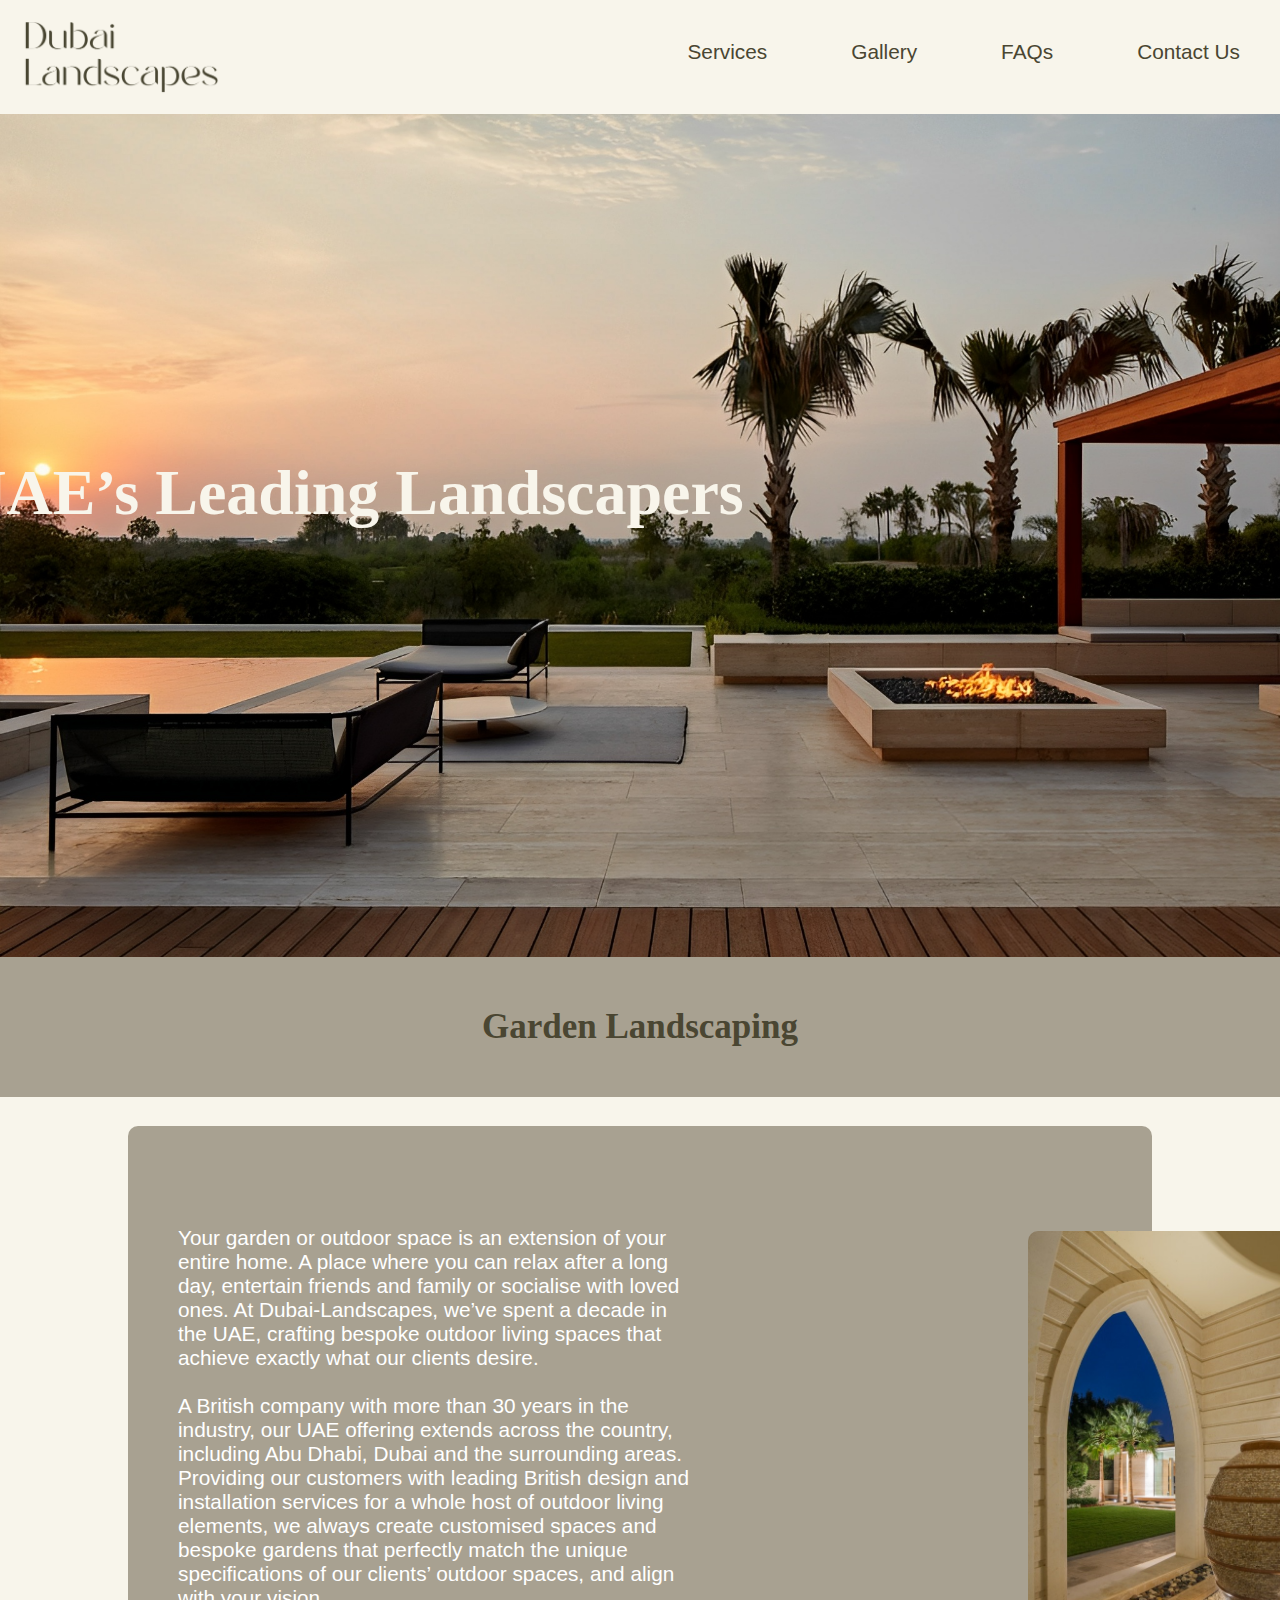
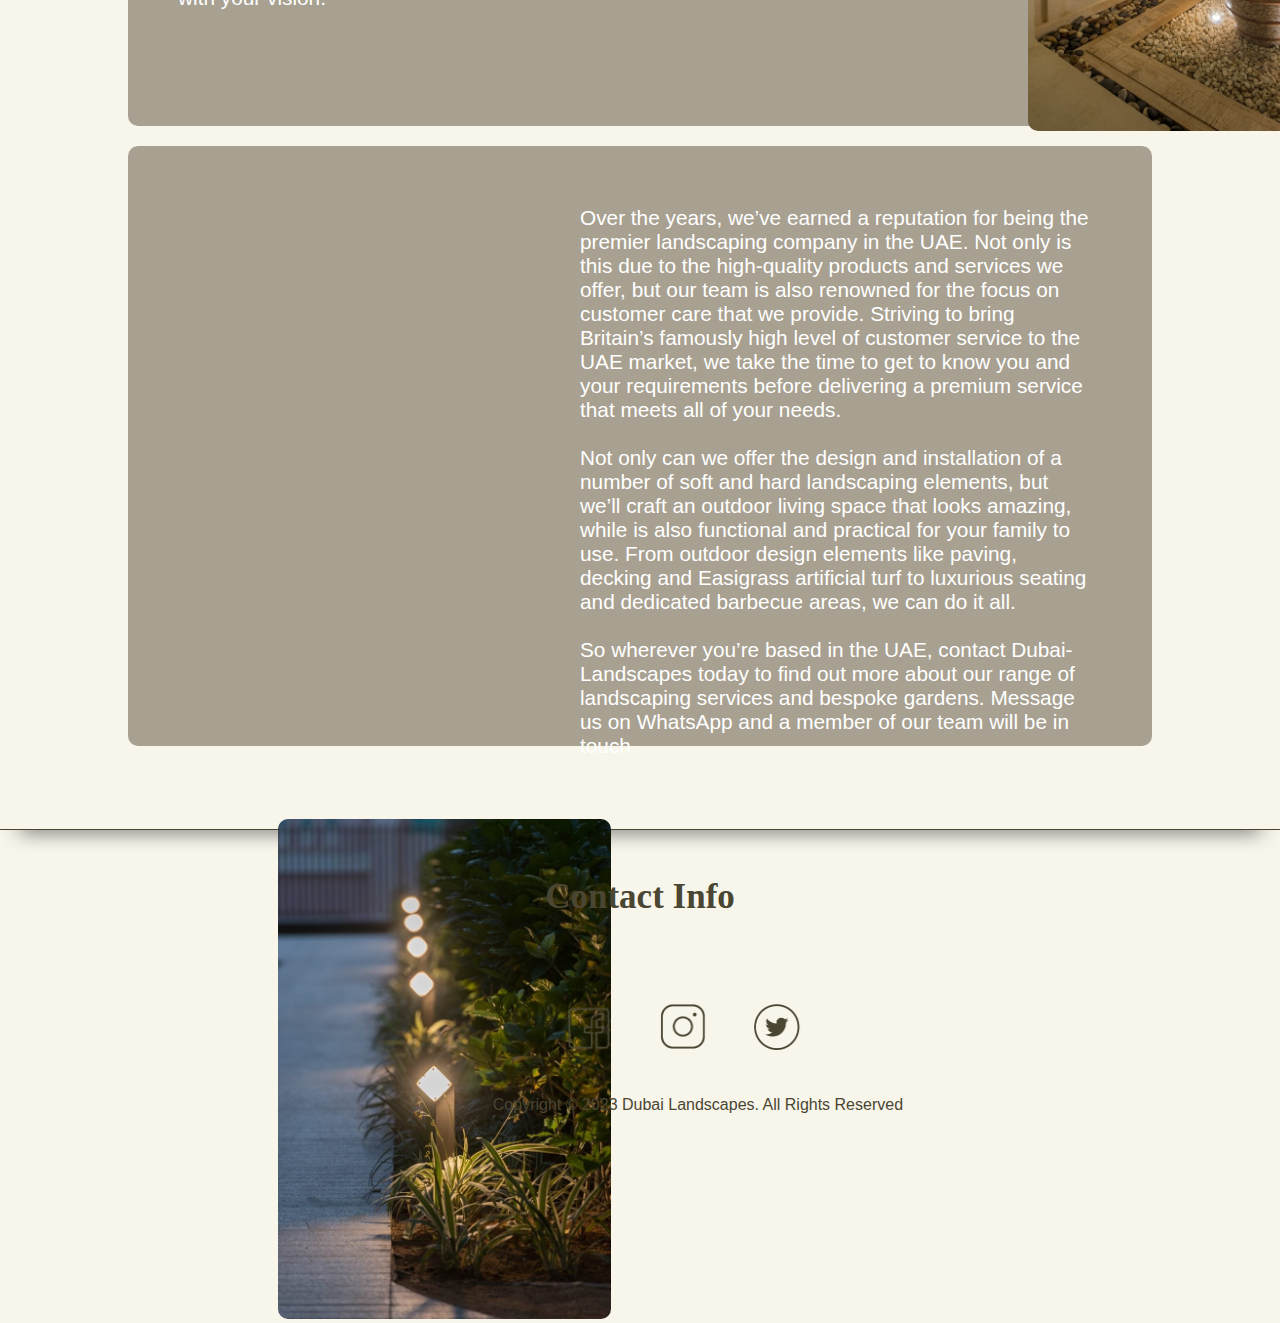
==== index.html @ ac516fa3 "updated files" ====
<!DOCTYPE html>
<html>
<head>
	<title>Dubai Landscapes</title>
    <link rel="icon" type="image/x-icon" href="assets/dl.ico"> <!-- Website icon-->
    <link rel="stylesheet" href="https://cdnjs.cloudflare.com/ajax/libs/animate.css/4.1.1/animate.min.css"/>
    <link href="//db.onlinewebfonts.com/c/8297a20a4a0a4138515211333ce5164c?family=Rantera" rel="stylesheet" type="text/css"/>
    <meta name="viewport" content="width=device-width, initial-scale=1.0">
	<link href="index.css" rel="stylesheet" /> <!-- Link with the DubaiLandscapes.css -->
</head>
<body>
    <div class="grid-container">
        <!-- Header of the website starts here -->
        <div class="header">
            <a href="file:///Users/mikekon31/Desktop/Dubai%20Landscapes/index.html"><img alt="Logo" src="assets/Logo.png" class="logo"></a>
                <div class="navbar">
                    <a href="file:///Users/mikekon31/Desktop/Dubai%20Landscapes/Services.html">Services</a>
                    <a href="file:///Users/mikekon31/Desktop/Dubai%20Landscapes/Gallery.html#">Gallery</a>
                    <a href="file:///Users/mikekon31/Desktop/Dubai%20Landscapes/FAQs.html#">FAQs</a>
                    <a href="file:///Users/mikekon31/Desktop/Dubai%20Landscapes/Contact.html">Contact Us</a>
                </div>
        </div>
        <!-- Header of the website ends here -->

        <!-- Hero section of the page starts here -->
        <div class="image">
            <img alt="Logo" src="assets/HomePage.png" class="main-img">
            <h1 class="animate__animated animate__backInDown animate__repeat-1">UAE’s Leading Landscapers</h1>
            <div class="animate__animated animate__rubberBand animate__repeat-1">
                <a href="file:///Users/mikekon31/Desktop/Dubai%20Landscapes/Gallery.html#"><button class="button1">Gallery</button></a>
                <a href="file:///Users/mikekon31/Desktop/Dubai%20Landscapes/Contact.html"><button class="button2">Contact Us</button></a>
            </div>
        </div>
        <!-- Hero section of the page ends here -->

        <!-- Main section of the page starts here -->
        <div class="heading2">
            <h2>Garden Landscaping</h2>
        </div>

        <div class="content1"></div>
            <div class="background1">
                <p>Your garden or outdoor space is an extension of your entire home. A place where you can relax after a long day, entertain friends and family or socialise with loved ones. At Dubai-Landscapes, we’ve spent a decade in the UAE, crafting bespoke outdoor living spaces that achieve exactly what our clients desire.<br>
                <br>A British company with more than 30 years in the industry, our UAE offering extends across the country, including Abu Dhabi, Dubai and the surrounding areas. Providing our customers with leading British design and installation services for a whole host of outdoor living elements, we always create customised spaces and bespoke gardens that perfectly match the unique specifications of our clients’ outdoor spaces, and align with your vision.</p>  
                <div class="animate__animated animate__backInRight animate__repeat-1">
                    <img  alt="content2" src="assets/HomePage2.jpeg" class="gardenimg1"> 
                </div>
            </div>
        </div>
        
        <div class="content2">
            <div class="background2">
                <p>Over the years, we’ve earned a reputation for being the premier landscaping company in the UAE. Not only is this due to the high-quality products and services we offer, but our team is also renowned for the focus on customer care that we provide. Striving to bring Britain’s famously high level of customer service to the UAE market, we take the time to get to know you and your requirements before delivering a premium service that meets all of your needs.<br>
                <br>Not only can we offer the design and installation of a number of soft and hard landscaping elements, but we’ll craft an outdoor living space that looks amazing, while is also functional and practical for your family to use. From outdoor design elements like paving, decking and Easigrass artificial turf to luxurious seating and dedicated barbecue areas, we can do it all.<br>  
                <br>So wherever you’re based in the UAE, contact Dubai-Landscapes today to find out more about our range of landscaping services and bespoke gardens. Message us on WhatsApp and a member of our team will be in touch.</p>
                <div class="animate__animated animate__backInLeft animate__repeat-1">
                    <img alt="content2" src="assets/HomePage3.jpeg" class="gardenimg2">
                </div> 
            </div>
        </div>
        <!-- Main section of the page ends here -->
        
        <!-- Fotter section of the page starts here -->
        <div class="footer">
            <br>
            <hr>
            <h3>Contact Info</h3>
            <div class="contact">
                <a href="https://www.facebook.com/"><img  alt="ContactInfo" src="assets/Facebook.png" class="contactinfo"></a>
                <a href="https://www.instagram.com/"><img alt="ContactInfo" src="assets/Instagram.png" class="contactinfo"></a>
                <a href="https://twitter.com/"><img alt="ContactInfo" src="assets/Twitter.png" class="contactinfo"></a>
            </div>
            <p>Copyright © 2023 Dubai Landscapes. All Rights Reserved</p>
        </div>
        <!-- Fotter section of the page ends here -->
    
    <script src="app.js"></script>
</body>
</html>
---- index.css ----
/* Grid-container class starts here */
.grid-container{
    display: grid;
    grid-template-columns: auto auto auto auto auto auto;
}
/* Grid-container class ends here */

/* Header class starts here */
.header{
    grid-column-start: 1 ;
    grid-column-end: 7 ;
    grid-row-start:1;
    grid-row-end: 2;
}
/* Header class ends here */

/* Image class starts here */
.image{
    grid-column-start: 1;
    grid-column-end: 7;
    grid-row-start: 2;
    grid-row-end:3 ;
}
/* Image class ends here */

/* Heading2 class starts here */
.heading2{
    grid-column-start: 1;
    grid-column-end: 7 ;
    grid-row-start: 3;
    grid-row-end:4 ;
}
/* Heading2 class ends here */

/* Background1 class starts here */
.background1{
    grid-column-start: 2;
    grid-column-end: 6 ;
    grid-row-start: 4;
    grid-row-end:5 ;
}
/* Background1 class ends here */

/* Content1 class starts here */
.content1{
    grid-column-start: 1;
    grid-column-end: 4 ;
    grid-row-start: 4;
    grid-row-end:5 ;
}
/* Content1 class ends here */

/* Content2 class starts here */
.content2{
    grid-column-start:4;
    grid-column-end: 7;
    grid-row-start: 4;
    grid-row-end:5 ;
}
/* Content2 class ends here */

/* Background2 class starts here */
.background2{
    grid-column-start: 2;
    grid-column-end: 6 ;
    grid-row-start: 5;
    grid-row-end:6 ;
}
/* Background2 class ends here */

/* Content3 class starts here */
.content3{
    grid-column-start:1 ;
    grid-column-end: 4;
    grid-row-start: 5;
    grid-row-end:6 ;
}
/* Content3 class ends here */

/* Content4 class starts here */
.content4{
    grid-column-start:4 ;
    grid-column-end:7 ;
    grid-row-start: 5;
    grid-row-end: 6;
}
/* Content4 class ends here */

/* Footer class starts here */
.footer{
    grid-column-start: 1;
    grid-column-end:7 ;
    grid-row-start: 6;
    grid-row-end: 7;
}
/* Footer class ends here */

/* Body starts here */
body{
    background-color: #F8F5EB;
    margin: 0;
}
/* Body ends here */

/* Logo class starts here */
.logo{
    width: 200px;
    margin: 20px;
    float: left;
}
/* Logo class ends here */

/* NavBar class starts here */
.navbar{
    float: right;
}
/* NavBar class ends here */

/* A tag in NavBar class starts here */
.navbar a{
    font-family: 'Open Sans', 'Helvetica Neue', sans-serif;
    color: #4A4632;
    font-size: 1.3rem;
    text-decoration: none;
    display:inline-flex;
    align-items: center;
    justify-content: space-between;
    padding: 20px;
    margin: 20px;
}
/* A tag in NavBar class ends here */

/* Main-img class starts here */
.main-img{
    width: 100%;
}
/* Main-img class ends here */

/* H1 starts here */
h1{
    font-family: "Rantera"; 
    font-size: 4rem;
    color: #F8F5EB;
    position: absolute;
    top: 50%;
    left: 27.5%;
    transform: translate(-50%, -50%);
}
/* H1 ends here */

/* Button1 class starts here */
.button1{
    width: 10%;
    background-color: #A8A191;
    color: #F8F5EB;
    font-family: system-ui, -apple-system, BlinkMacSystemFont, 'Segoe UI', Roboto, Oxygen, Ubuntu, Cantarell, 'Open Sans', 'Helvetica Neue', sans-serif;
    font-size: 18px;
    border: none;
    padding: 1% 2%;
    text-align: center;
    border-radius: 10px;
    position: absolute;
    top: -400px;
    left: 42%;
    transform: translate(-50%, -50%);
    box-shadow: 0 10px 20px 0 rgba(0,0,0,0.2), 0 10px 20px 0 rgba(0,0,0,0.19)
}
/* Button1 class ends here */

/* Button2 class starts here */
.button2{
    width: 10%;
    background-color: #A8A191;
    color: #F8F5EB;
    font-family: system-ui, -apple-system, BlinkMacSystemFont, 'Segoe UI', Roboto, Oxygen, Ubuntu, Cantarell, 'Open Sans', 'Helvetica Neue', sans-serif;
    font-size: 18px;
    border: none;
    padding: 1% 2%;
    text-align: center; 
    border-radius: 10px;
    position: absolute;
    top: -400px;
    left: 58%;
    transform: translate(-50%, -50%);
    box-shadow: 0 10px 20px 0 rgba(0,0,0,0.2), 0 10px 20px 0 rgba(0,0,0,0.19)
}
/* Button2 class ends here */

/* H2 starts here */
h2{
    font-family: "Rantera";
    color: #4A4632;
    font-size: 35px;
    background-color: #A8A191;
    text-align: center;
    margin-top: -1%;
    padding: 50px;
}
/* H2 ends here */

/* Background1 class starts here */
.background1{
    border-radius: 10px;
    width: 80%;
    background-color: #A8A191;
    background-clip: padding-box;
    display: block;
    margin-left: auto;
    margin-right: auto;
    height: 600px;
}
/* background1 class ends here */

/* background2 class starts here */
.background2{
    border-radius: 10px;
    width: 80%;
    background-color: #A8A191;
    background-clip: padding-box;
    display: block;
    margin-left: auto;
    margin-right: auto;
    height: 600px;
}
/* Background2 class ends here */

/* Gardenimg1 class starts here */
.gardenimg1{
    height: 500px;
    margin-left: 900px;
    margin-top: -400px;
    border-radius: 10px; 
}
/* Gardenimg1 class ends here */

/* Content1 class starts here */
.content1{
    display: block;
    margin-left: auto;
    margin-top: 20px;  
}
/* Content1 class ends here */

/* P tag in background1 class starts here */
.background1 p{
    font-family: 'Open Sans', 'Helvetica Neue', sans-serif;
    color: white;
    font-size: 1.3rem;
    width: 50%;
    text-align: left;
    margin-left: 50px;
    margin-top: 100px;
}
/* P tag in background1 class ends here */

/* Gardenimg2 class starts here */
.gardenimg2{
    height: 500px;
    margin-left: 150px;
    margin-top: 40px;
    border-radius: 10px;
}
/* Gardenimg2 class ends here */

/* Content2 class starts here */
.content2{
    display: block;
    margin-left: auto;
    margin-top: 20px;
}
/* Content2 class ends here */

/* P tag in background2 class starts here */
.background2 p{
    font-family: 'Open Sans', 'Helvetica Neue', sans-serif;
    color: white;
    font-size: 1.3rem;
    width: 50%;
    text-align: left;
    margin-top: 60px;
    margin-right: 60px;
    float: right;
}
/* P tag in background2 class ends here */

/* Footer class starts here */
.footer{
    background-color: #F8F5EB;
}
/* Footer class ends here */

/* Hr starts here */
hr {
    border:none;
    height: 20px;
    width: 100%;
    height: 50px;
    margin-top: 0;
    border-bottom: 1px solid #4A4632;
    box-shadow: 0 20px 20px -20px #333;
    margin: -50px auto 10px; 
}
/* Hr ends here */

/* H3 starts here */
h3{
    color: #4A4632;
    font-family: "Rantera";
    font-size: 35px;
    text-align: center;
    margin-top: -1%;
    padding: 50px;
}
/* H3 ends here */

/* Contactinfo class starts here */
.contactinfo{
    width: 50px;
    padding: 20px;   
}
/* Contactinfo class ends here */

/* Contact class starts here */
.contact{
    margin-left: 42.5%;
    margin-top: -20px;
}
/* Contact class ends here */

/* P tag in footer class starts here */
.footer p{
    font-family: 'Open Sans', 'Helvetica Neue', sans-serif;
    color: #4A4632;
    font-size: 1rem;
    display: block;
    margin-left: 38.5%;
    margin-top: 20px;
}
/* P tag in footer class ends here */
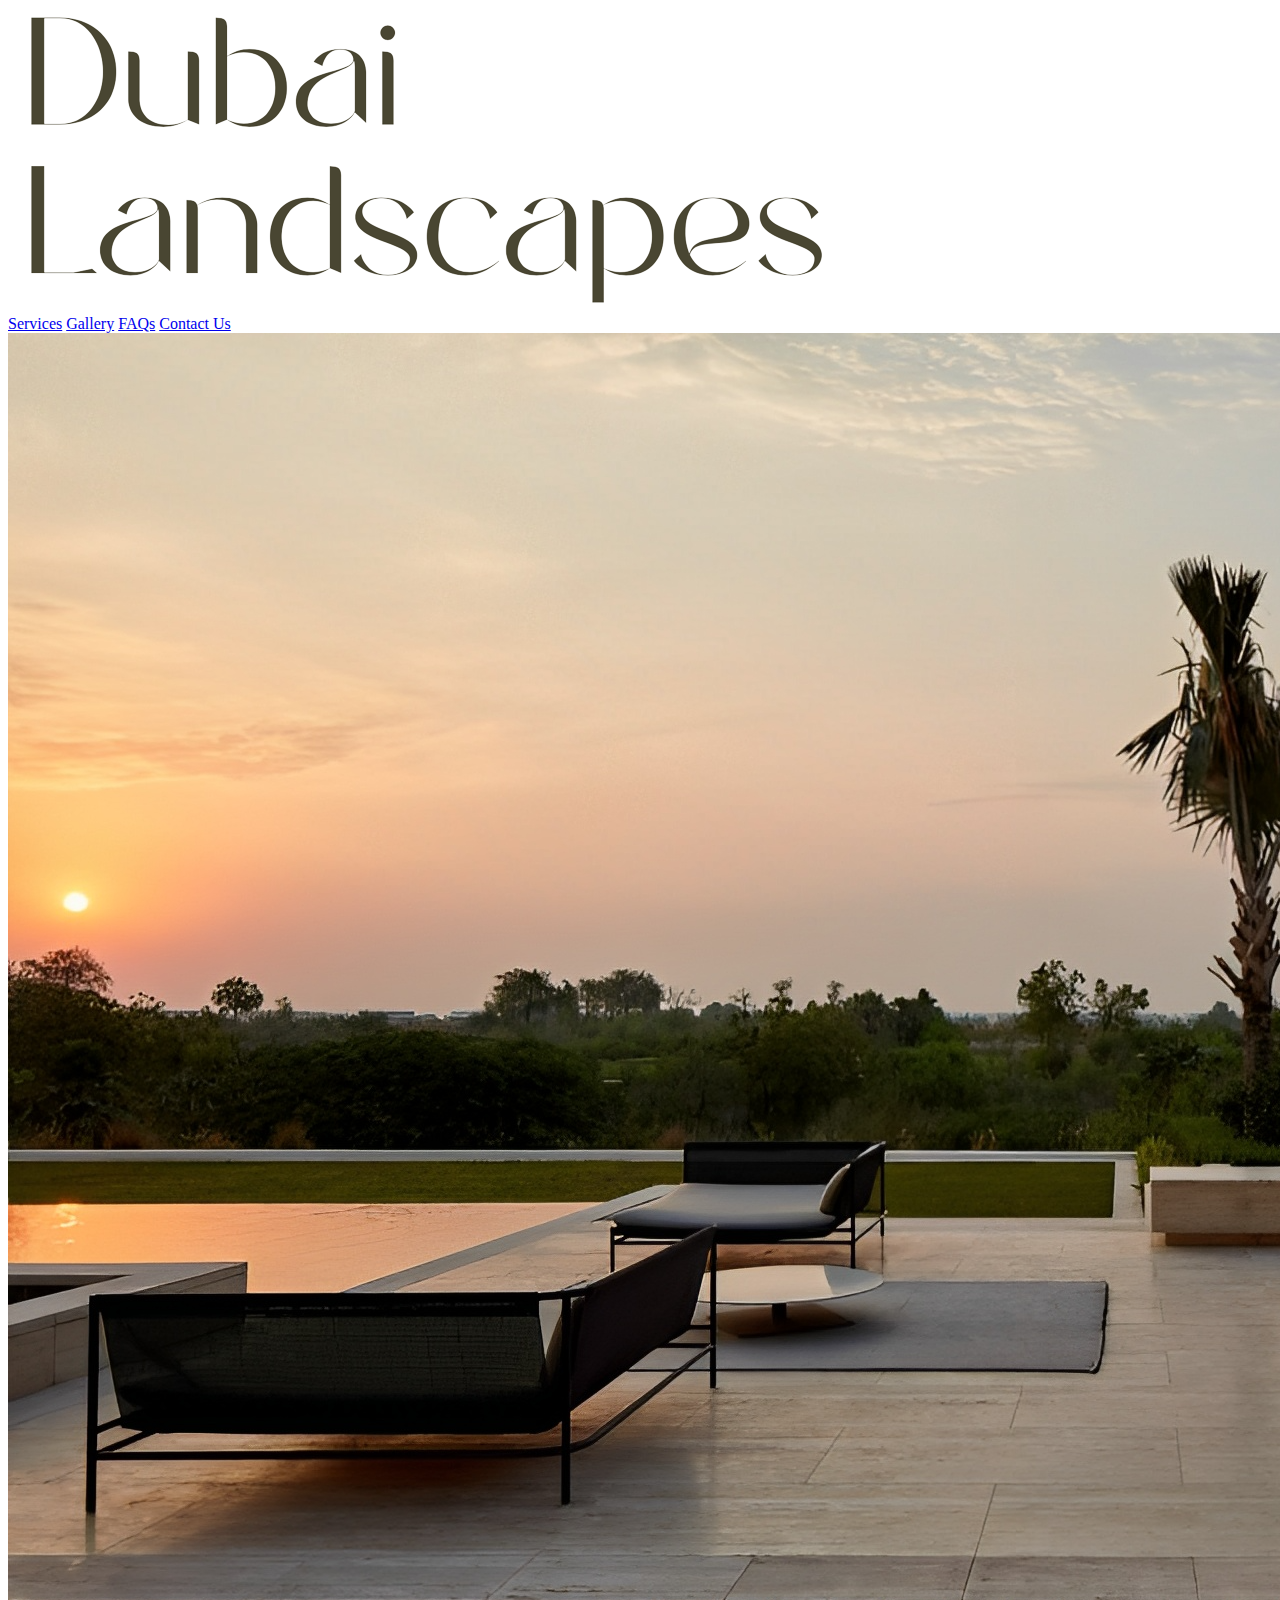
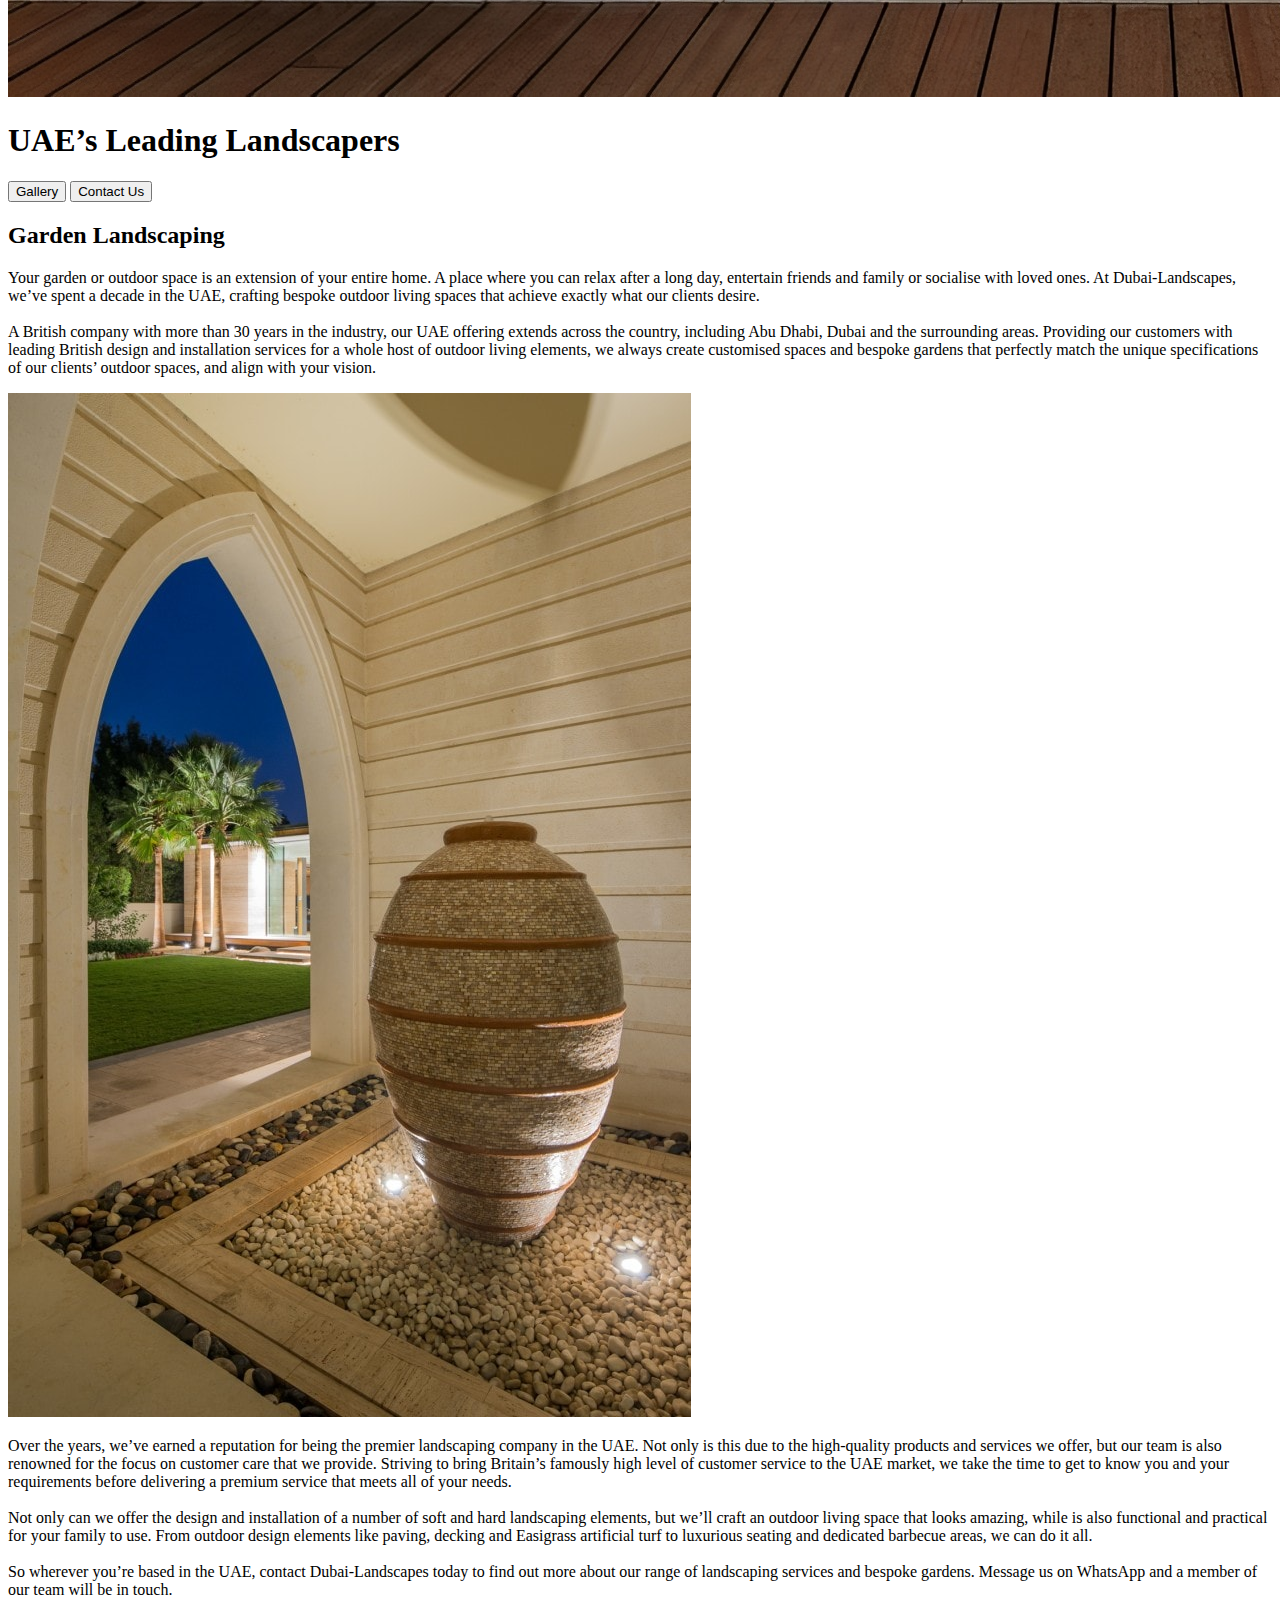
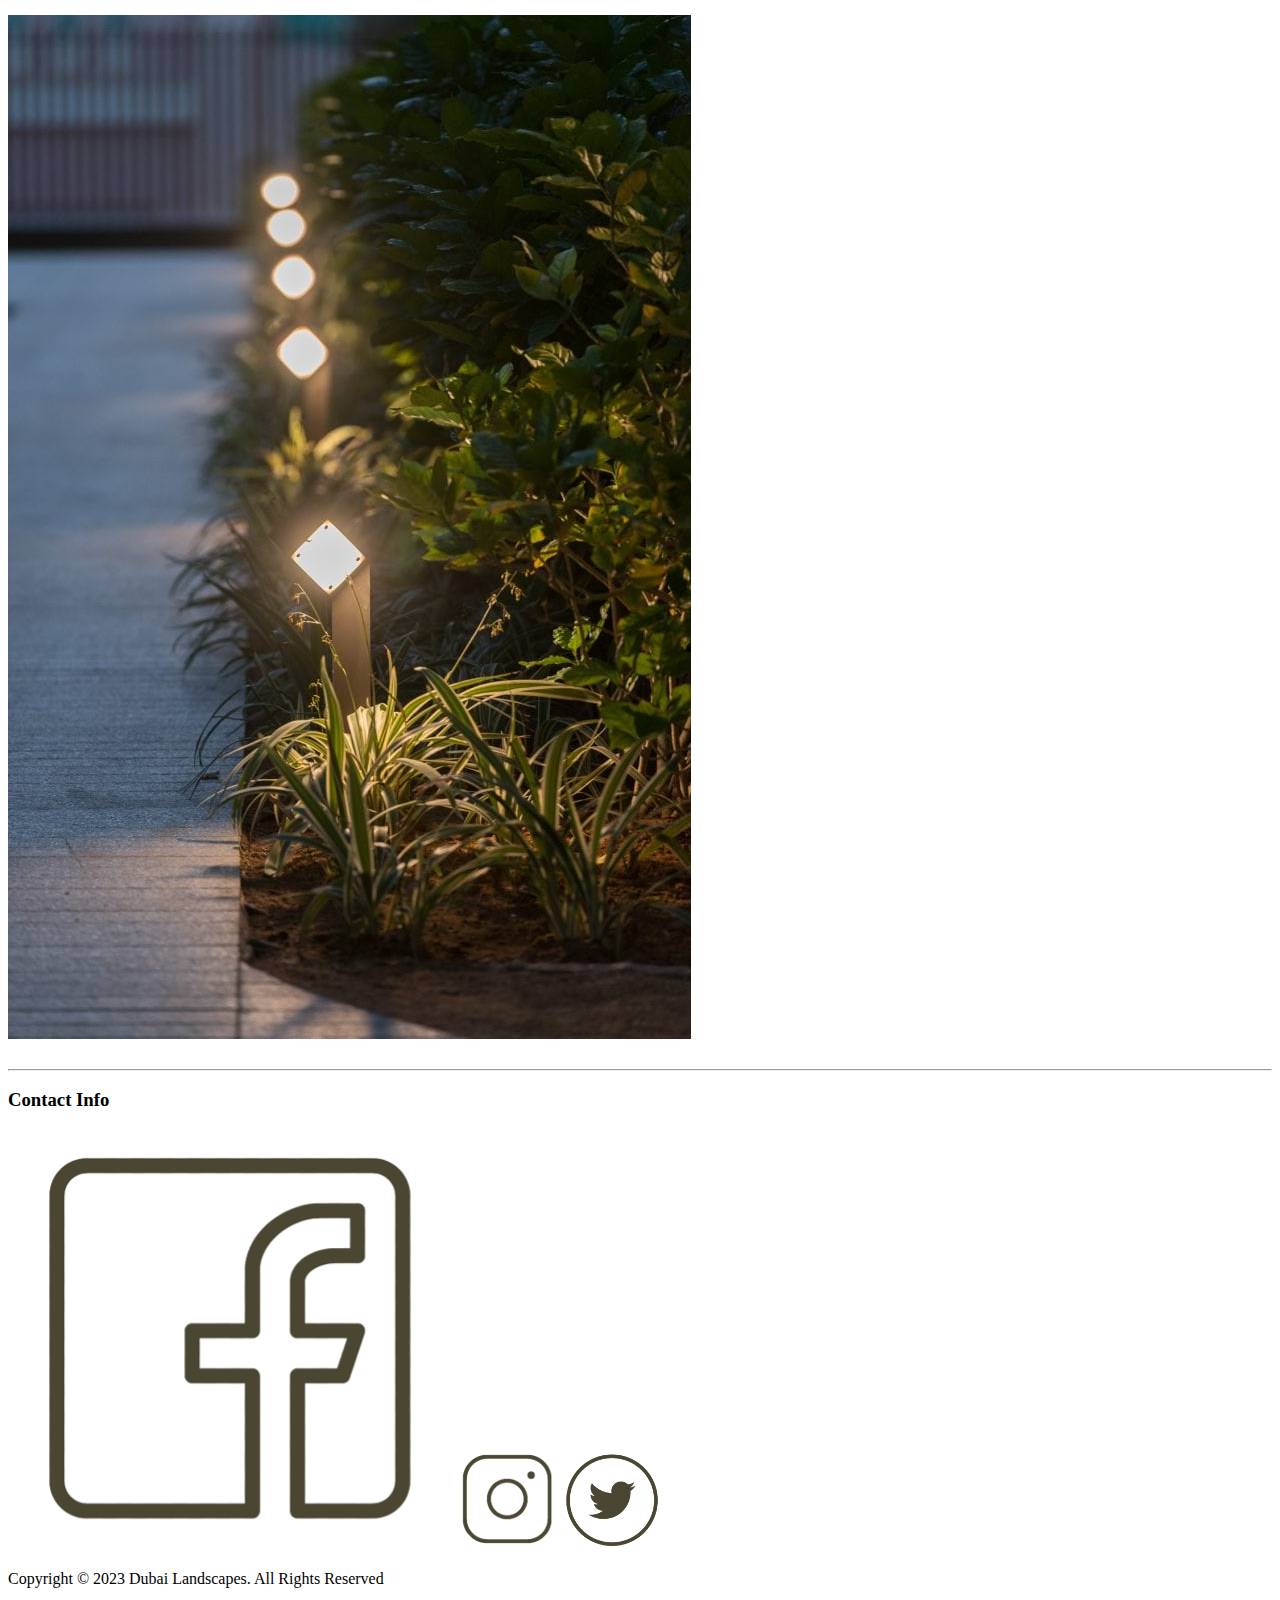
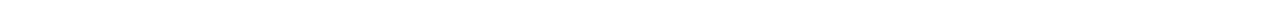
==== commit 53902ad7: "Add files via upload" ====
--- a/index.html
+++ b/index.html
@@ -6,7 +6,7 @@
     <link rel="stylesheet" href="https://cdnjs.cloudflare.com/ajax/libs/animate.css/4.1.1/animate.min.css"/>
     <link href="//db.onlinewebfonts.com/c/8297a20a4a0a4138515211333ce5164c?family=Rantera" rel="stylesheet" type="text/css"/>
     <meta name="viewport" content="width=device-width, initial-scale=1.0">
-	<link href="index.css" rel="stylesheet" /> <!-- Link with the DubaiLandscapes.css -->
+	<link href="css/index.css" rel="stylesheet" /> <!-- Link with the DubaiLandscapes.css -->
 </head>
 <body>
     <div class="grid-container">
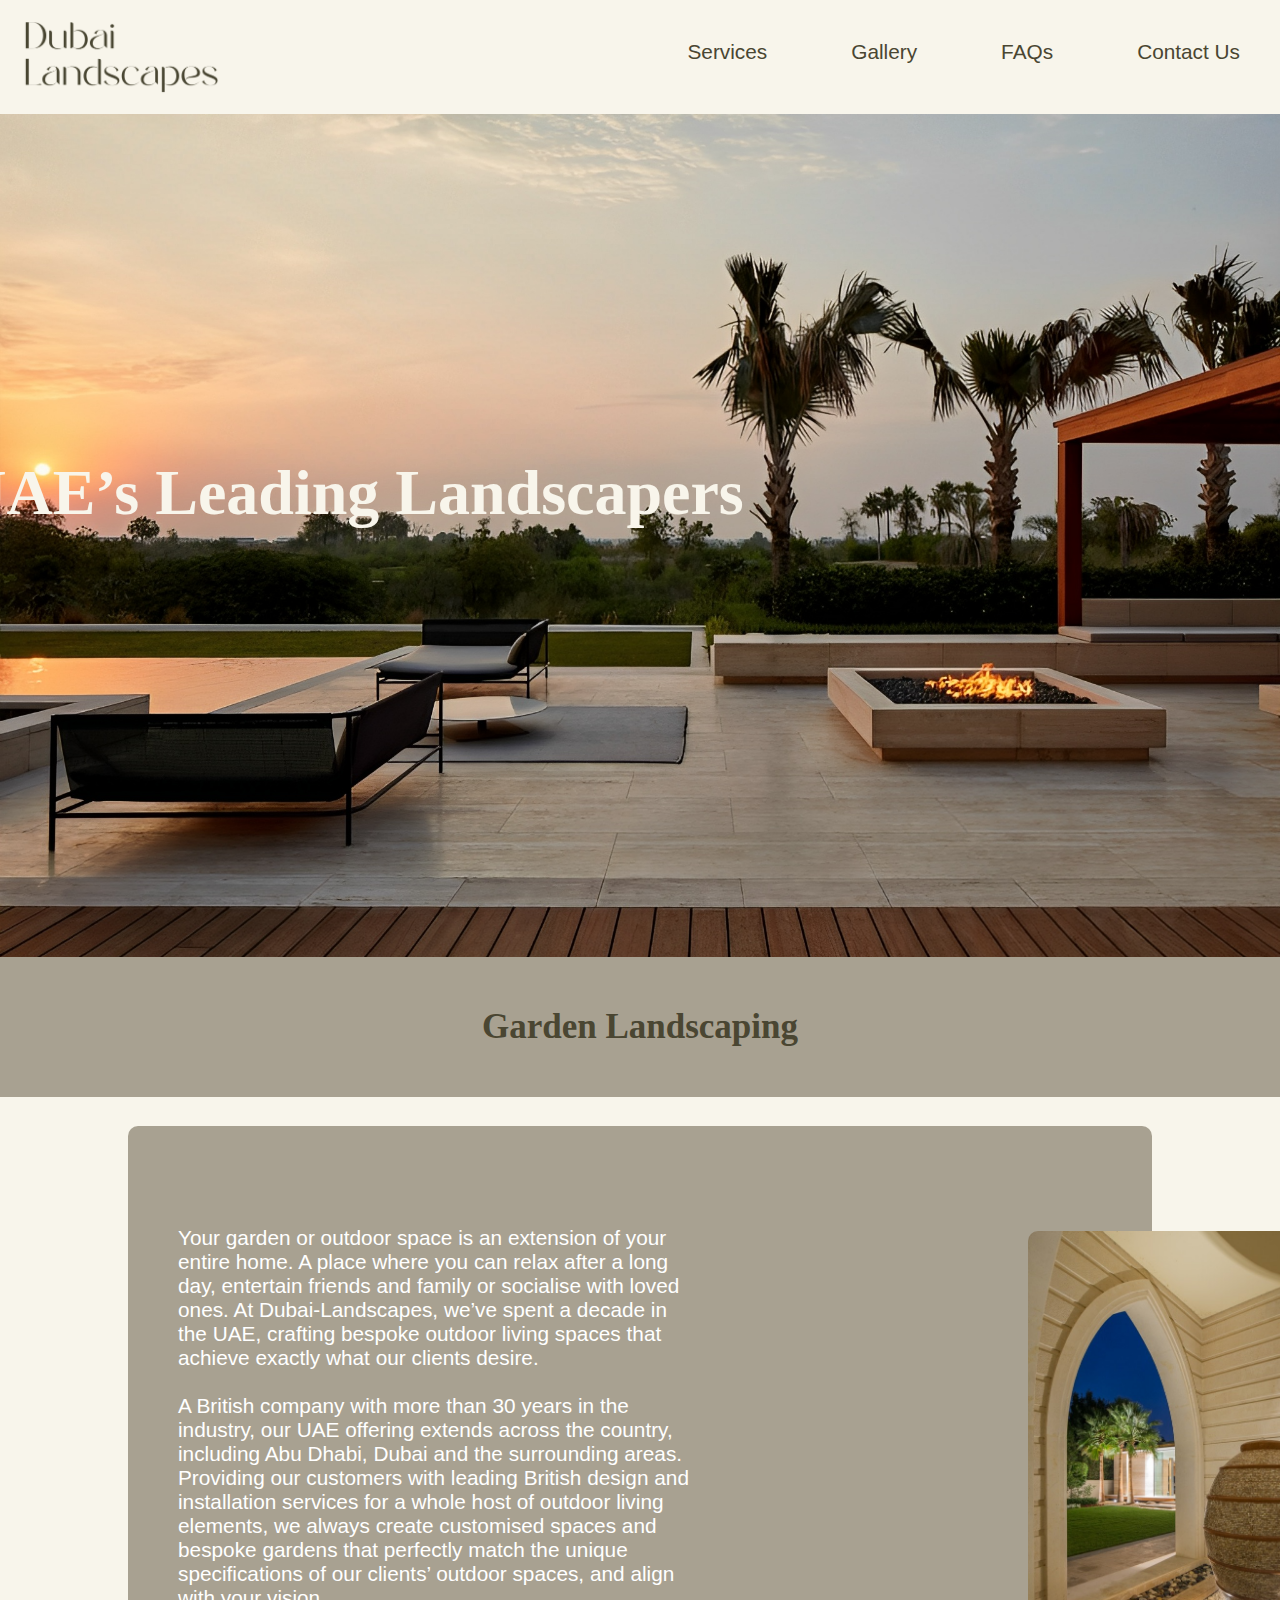
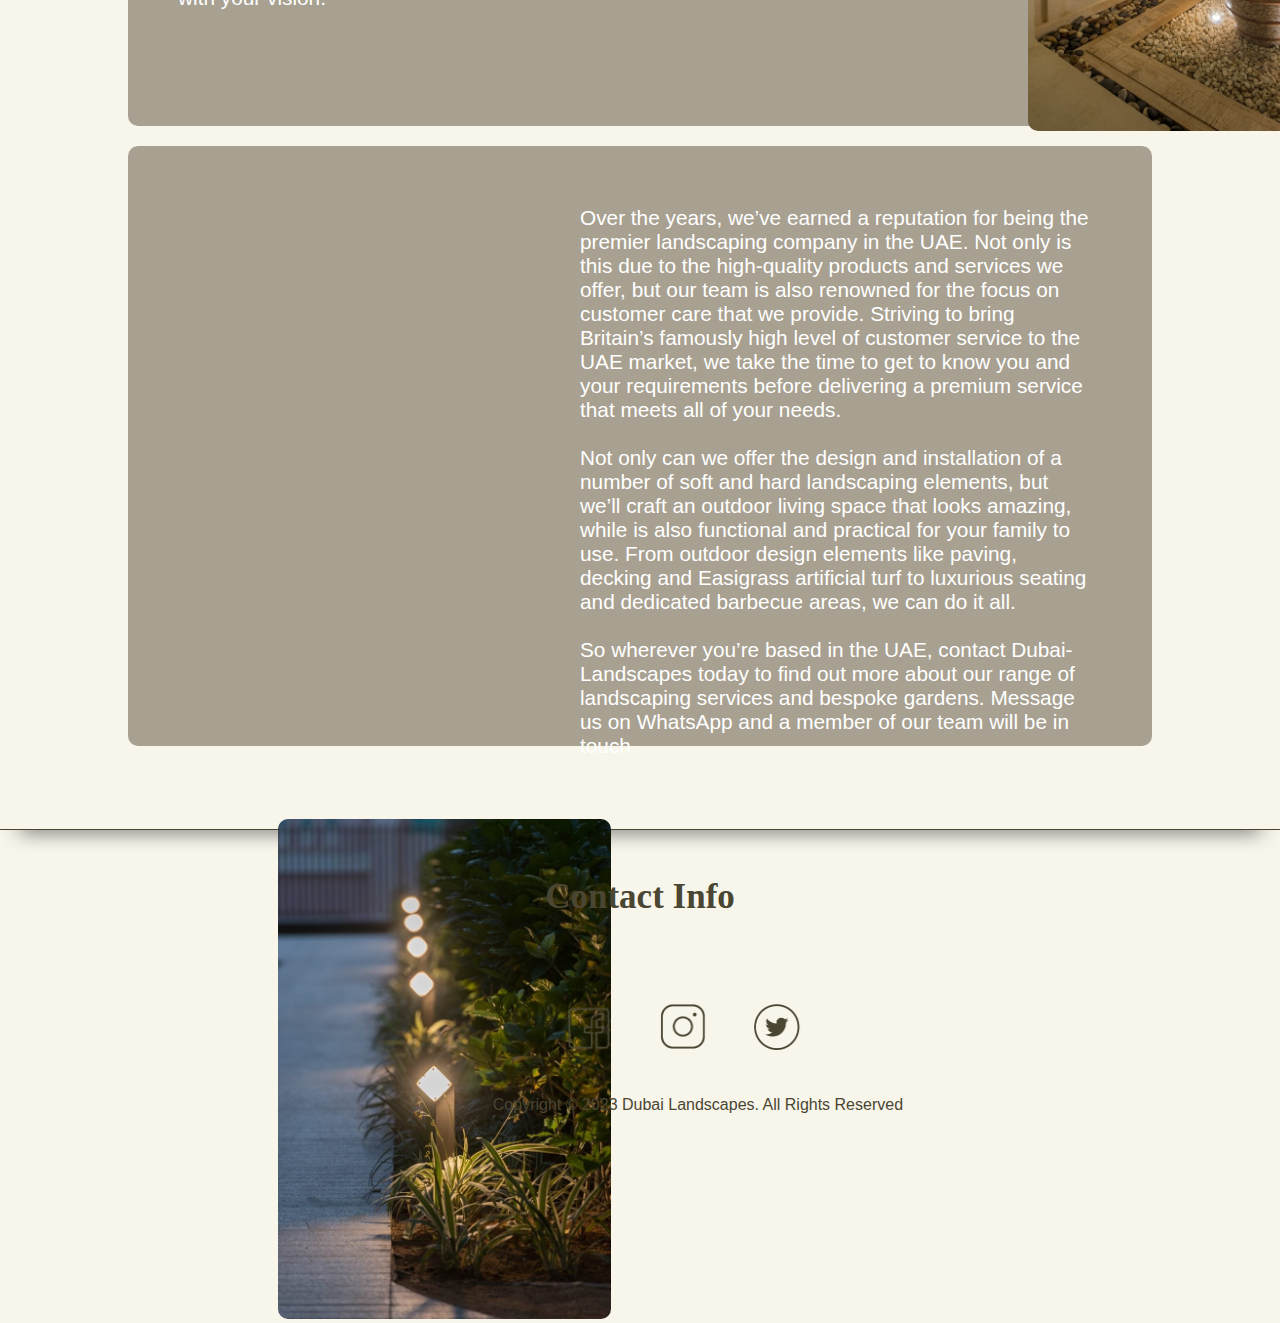
==== commit 4ac5c912: "Add files via upload" ====
--- a/index.html
+++ b/index.html
@@ -6,7 +6,7 @@
     <link rel="stylesheet" href="https://cdnjs.cloudflare.com/ajax/libs/animate.css/4.1.1/animate.min.css"/>
     <link href="//db.onlinewebfonts.com/c/8297a20a4a0a4138515211333ce5164c?family=Rantera" rel="stylesheet" type="text/css"/>
     <meta name="viewport" content="width=device-width, initial-scale=1.0">
-	<link href="css/index.css" rel="stylesheet" /> <!-- Link with the DubaiLandscapes.css -->
+	<link href="index.css" rel="stylesheet" /> <!-- Link with the DubaiLandscapes.css -->
 </head>
 <body>
     <div class="grid-container">
--- a/index.css
+++ b/index.css
@@ -0,0 +1,339 @@
+/* Grid-container class starts here */
+.grid-container{
+    display: grid;
+    grid-template-columns: auto auto auto auto auto auto;
+}
+/* Grid-container class ends here */
+
+/* Header class starts here */
+.header{
+    grid-column-start: 1 ;
+    grid-column-end: 7 ;
+    grid-row-start:1;
+    grid-row-end: 2;
+}
+/* Header class ends here */
+
+/* Image class starts here */
+.image{
+    grid-column-start: 1;
+    grid-column-end: 7;
+    grid-row-start: 2;
+    grid-row-end:3 ;
+}
+/* Image class ends here */
+
+/* Heading2 class starts here */
+.heading2{
+    grid-column-start: 1;
+    grid-column-end: 7 ;
+    grid-row-start: 3;
+    grid-row-end:4 ;
+}
+/* Heading2 class ends here */
+
+/* Background1 class starts here */
+.background1{
+    grid-column-start: 2;
+    grid-column-end: 6 ;
+    grid-row-start: 4;
+    grid-row-end:5 ;
+}
+/* Background1 class ends here */
+
+/* Content1 class starts here */
+.content1{
+    grid-column-start: 1;
+    grid-column-end: 4 ;
+    grid-row-start: 4;
+    grid-row-end:5 ;
+}
+/* Content1 class ends here */
+
+/* Content2 class starts here */
+.content2{
+    grid-column-start:4;
+    grid-column-end: 7;
+    grid-row-start: 4;
+    grid-row-end:5 ;
+}
+/* Content2 class ends here */
+
+/* Background2 class starts here */
+.background2{
+    grid-column-start: 2;
+    grid-column-end: 6 ;
+    grid-row-start: 5;
+    grid-row-end:6 ;
+}
+/* Background2 class ends here */
+
+/* Content3 class starts here */
+.content3{
+    grid-column-start:1 ;
+    grid-column-end: 4;
+    grid-row-start: 5;
+    grid-row-end:6 ;
+}
+/* Content3 class ends here */
+
+/* Content4 class starts here */
+.content4{
+    grid-column-start:4 ;
+    grid-column-end:7 ;
+    grid-row-start: 5;
+    grid-row-end: 6;
+}
+/* Content4 class ends here */
+
+/* Footer class starts here */
+.footer{
+    grid-column-start: 1;
+    grid-column-end:7 ;
+    grid-row-start: 6;
+    grid-row-end: 7;
+}
+/* Footer class ends here */
+
+/* Body starts here */
+body{
+    background-color: #F8F5EB;
+    margin: 0;
+}
+/* Body ends here */
+
+/* Logo class starts here */
+.logo{
+    width: 200px;
+    margin: 20px;
+    float: left;
+}
+/* Logo class ends here */
+
+/* NavBar class starts here */
+.navbar{
+    float: right;
+}
+/* NavBar class ends here */
+
+/* A tag in NavBar class starts here */
+.navbar a{
+    font-family: 'Open Sans', 'Helvetica Neue', sans-serif;
+    color: #4A4632;
+    font-size: 1.3rem;
+    text-decoration: none;
+    display:inline-flex;
+    align-items: center;
+    justify-content: space-between;
+    padding: 20px;
+    margin: 20px;
+}
+/* A tag in NavBar class ends here */
+
+/* Main-img class starts here */
+.main-img{
+    width: 100%;
+}
+/* Main-img class ends here */
+
+/* H1 starts here */
+h1{
+    font-family: "Rantera"; 
+    font-size: 4rem;
+    color: #F8F5EB;
+    position: absolute;
+    top: 50%;
+    left: 27.5%;
+    transform: translate(-50%, -50%);
+}
+/* H1 ends here */
+
+/* Button1 class starts here */
+.button1{
+    width: 10%;
+    background-color: #A8A191;
+    color: #F8F5EB;
+    font-family: system-ui, -apple-system, BlinkMacSystemFont, 'Segoe UI', Roboto, Oxygen, Ubuntu, Cantarell, 'Open Sans', 'Helvetica Neue', sans-serif;
+    font-size: 18px;
+    border: none;
+    padding: 1% 2%;
+    text-align: center;
+    border-radius: 10px;
+    position: absolute;
+    top: -400px;
+    left: 42%;
+    transform: translate(-50%, -50%);
+    box-shadow: 0 10px 20px 0 rgba(0,0,0,0.2), 0 10px 20px 0 rgba(0,0,0,0.19)
+}
+/* Button1 class ends here */
+
+/* Button2 class starts here */
+.button2{
+    width: 10%;
+    background-color: #A8A191;
+    color: #F8F5EB;
+    font-family: system-ui, -apple-system, BlinkMacSystemFont, 'Segoe UI', Roboto, Oxygen, Ubuntu, Cantarell, 'Open Sans', 'Helvetica Neue', sans-serif;
+    font-size: 18px;
+    border: none;
+    padding: 1% 2%;
+    text-align: center; 
+    border-radius: 10px;
+    position: absolute;
+    top: -400px;
+    left: 58%;
+    transform: translate(-50%, -50%);
+    box-shadow: 0 10px 20px 0 rgba(0,0,0,0.2), 0 10px 20px 0 rgba(0,0,0,0.19)
+}
+/* Button2 class ends here */
+
+/* H2 starts here */
+h2{
+    font-family: "Rantera";
+    color: #4A4632;
+    font-size: 35px;
+    background-color: #A8A191;
+    text-align: center;
+    margin-top: -1%;
+    padding: 50px;
+}
+/* H2 ends here */
+
+/* Background1 class starts here */
+.background1{
+    border-radius: 10px;
+    width: 80%;
+    background-color: #A8A191;
+    background-clip: padding-box;
+    display: block;
+    margin-left: auto;
+    margin-right: auto;
+    height: 600px;
+}
+/* background1 class ends here */
+
+/* background2 class starts here */
+.background2{
+    border-radius: 10px;
+    width: 80%;
+    background-color: #A8A191;
+    background-clip: padding-box;
+    display: block;
+    margin-left: auto;
+    margin-right: auto;
+    height: 600px;
+}
+/* Background2 class ends here */
+
+/* Gardenimg1 class starts here */
+.gardenimg1{
+    height: 500px;
+    margin-left: 900px;
+    margin-top: -400px;
+    border-radius: 10px; 
+}
+/* Gardenimg1 class ends here */
+
+/* Content1 class starts here */
+.content1{
+    display: block;
+    margin-left: auto;
+    margin-top: 20px;  
+}
+/* Content1 class ends here */
+
+/* P tag in background1 class starts here */
+.background1 p{
+    font-family: 'Open Sans', 'Helvetica Neue', sans-serif;
+    color: white;
+    font-size: 1.3rem;
+    width: 50%;
+    text-align: left;
+    margin-left: 50px;
+    margin-top: 100px;
+}
+/* P tag in background1 class ends here */
+
+/* Gardenimg2 class starts here */
+.gardenimg2{
+    height: 500px;
+    margin-left: 150px;
+    margin-top: 40px;
+    border-radius: 10px;
+}
+/* Gardenimg2 class ends here */
+
+/* Content2 class starts here */
+.content2{
+    display: block;
+    margin-left: auto;
+    margin-top: 20px;
+}
+/* Content2 class ends here */
+
+/* P tag in background2 class starts here */
+.background2 p{
+    font-family: 'Open Sans', 'Helvetica Neue', sans-serif;
+    color: white;
+    font-size: 1.3rem;
+    width: 50%;
+    text-align: left;
+    margin-top: 60px;
+    margin-right: 60px;
+    float: right;
+}
+/* P tag in background2 class ends here */
+
+/* Footer class starts here */
+.footer{
+    background-color: #F8F5EB;
+}
+/* Footer class ends here */
+
+/* Hr starts here */
+hr {
+    border:none;
+    height: 20px;
+    width: 100%;
+    height: 50px;
+    margin-top: 0;
+    border-bottom: 1px solid #4A4632;
+    box-shadow: 0 20px 20px -20px #333;
+    margin: -50px auto 10px; 
+}
+/* Hr ends here */
+
+/* H3 starts here */
+h3{
+    color: #4A4632;
+    font-family: "Rantera";
+    font-size: 35px;
+    text-align: center;
+    margin-top: -1%;
+    padding: 50px;
+}
+/* H3 ends here */
+
+/* Contactinfo class starts here */
+.contactinfo{
+    width: 50px;
+    padding: 20px;   
+}
+/* Contactinfo class ends here */
+
+/* Contact class starts here */
+.contact{
+    margin-left: 42.5%;
+    margin-top: -20px;
+}
+/* Contact class ends here */
+
+/* P tag in footer class starts here */
+.footer p{
+    font-family: 'Open Sans', 'Helvetica Neue', sans-serif;
+    color: #4A4632;
+    font-size: 1rem;
+    display: block;
+    margin-left: 38.5%;
+    margin-top: 20px;
+}
+/* P tag in footer class ends here */